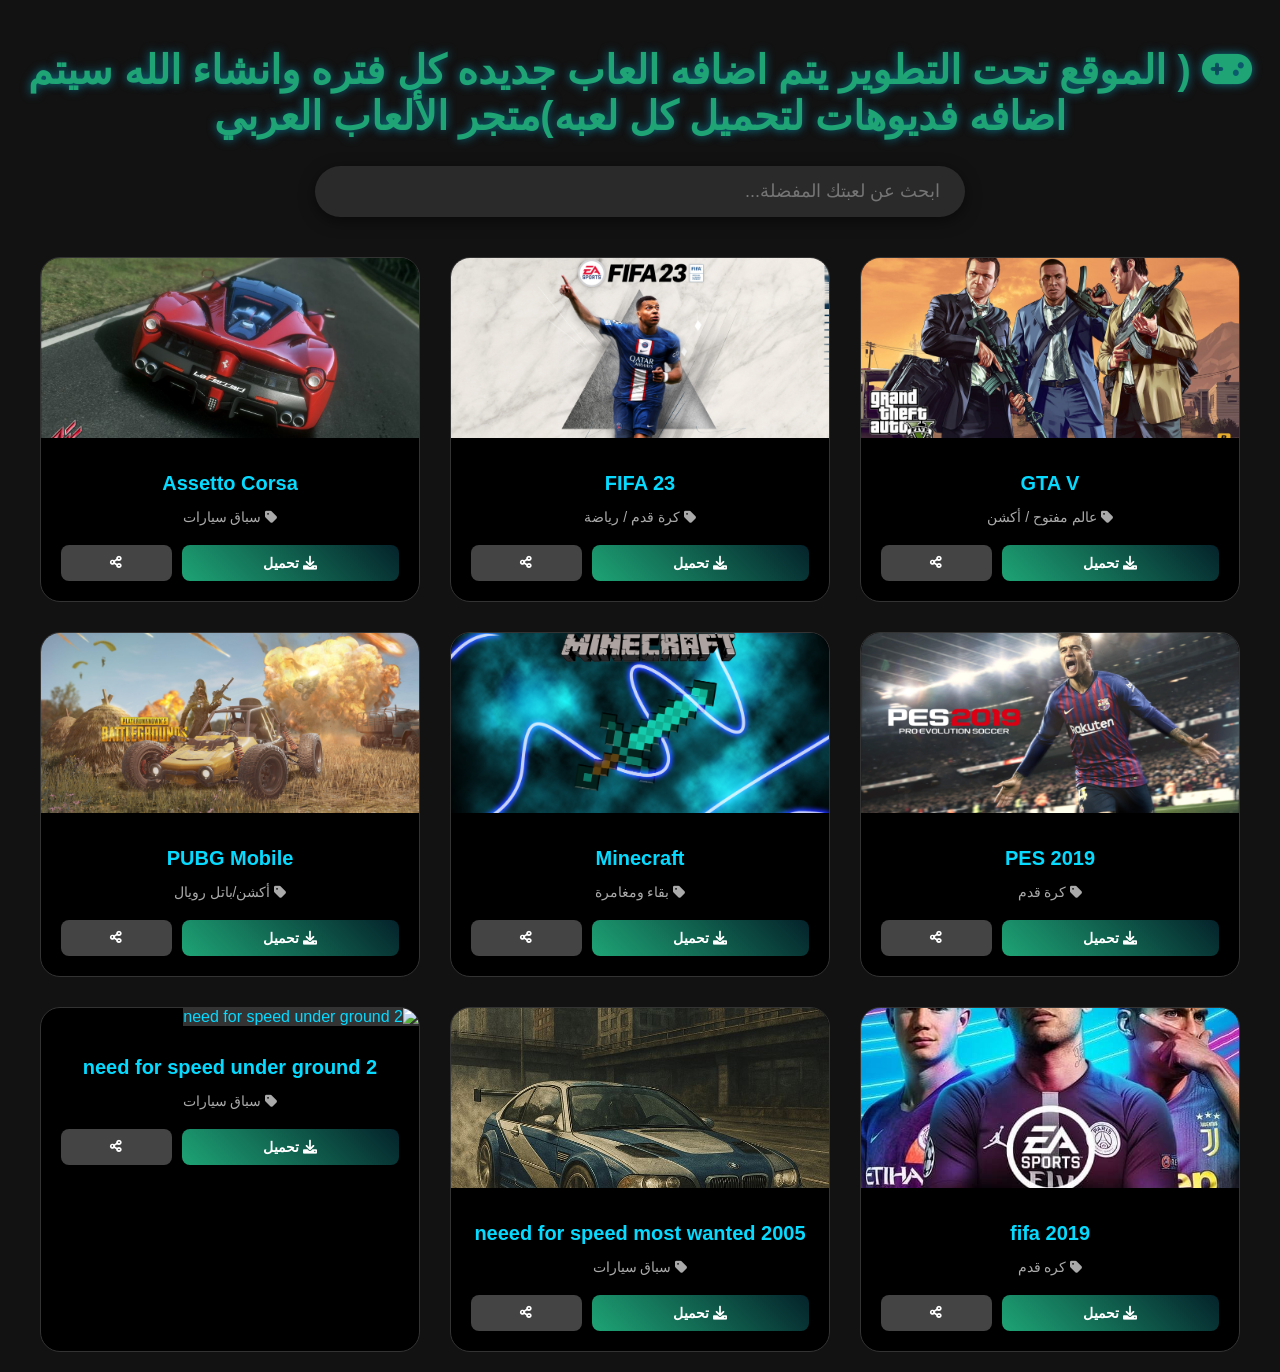
==== index.html @ 3ec13f33 "Add files via upload" ====
<!DOCTYPE html>
<html lang="ar" dir="rtl">
<head>
    <meta charset="UTF-8">
    <meta name="viewport" content="width=device-width, initial-scale=1.0">
    <meta name="google-site-verification" content="google784cfa0286885f52" />
    <title>متجر الألعاب العربي</title>
    <link rel="icon" type="image/png" href="favicon.png">
    <link rel="stylesheet" href="style.css">
    <link rel="stylesheet" href="https://cdnjs.cloudflare.com/ajax/libs/font-awesome/6.0.0/css/all.min.css">
</head>
<body>

    <header>
        <h1><i class="fas fa-gamepad"></i> ( الموقع تحت التطوير يتم اضافه العاب جديده كل فتره وانشاء الله سيتم اضافه فديوهات لتحميل كل لعبه)متجر الألعاب العربي</h1>
        <div class="search-container">
            <input type="text" id="searchBar" placeholder="ابحث عن لعبتك المفضلة..." onkeyup="searchgames()">
        </div>
    </header>

    <main id="gamesContainer">
        </main>

    <script src="script.js"></script>
</body>
</html>
---- style.css ----
:root {
    --primary: #1ea475;
    --secondary: #04222a;
    --dark: #121212;
    --card-bg: #000000;
    --text: #06daff;
}

body {
    font-family: 'Segoe UI', Tahoma, sans-serif;
    background-color: var(--dark);
    color: var(--text);
    margin: 0;
    padding: 20px;
    direction: rtl;
}

header h1 {
    text-align: center;
    color: var(--primary);
    font-size: 2.5rem;
    text-shadow: 0 0 10px rgba(0,210,255,0.5);
}

.search-container {
    text-align: center;
    margin-bottom: 40px;
}

#searchBar {
    width: 80%;
    max-width: 600px;
    padding: 15px 25px;
    border-radius: 50px;
    border: none;
    background: #2a2a2a;
    color: white;
    font-size: 18px;
    box-shadow: 0 4px 15px rgba(0,0,0,0.5);
    outline: none;
    transition: 0.3s;
}

#searchBar:focus {
    box-shadow: 0 0 20px var(--primary);
}

#gamesContainer {
    display: grid;
    grid-template-columns: repeat(auto-fill, minmax(280px, 1fr));
    gap: 30px;
    max-width: 1200px;
    margin: 0 auto;
}

.game-card {
    background: var(--card-bg);
    border-radius: 20px;
    overflow: hidden;
    transition: 0.4s;
    border: 1px solid #333;
    position: relative;
}

.game-card:hover {
    transform: translateY(-10px) scale(1.02);
    border-color: var(--primary);
}

.game-img {
    width: 100%;
    height: 180px;
    background: #333;
    object-fit: cover;
}

.game-info {
    padding: 20px;
    text-align: center;
}

.game-info h3 {
    margin: 10px 0;
    font-size: 20px;
}

.game-info p {
    color: #aaa;
    font-size: 14px;
    margin-bottom: 20px;
}

.btns-group {
    display: flex;
    gap: 10px;
    justify-content: center;
}

.download-btn {
    flex: 2;
    background: linear-gradient(45deg, var(--primary), var(--secondary));
    color: white;
    padding: 10px;
    text-decoration: none;
    border-radius: 8px;
    font-weight: bold;
    font-size: 14px;
}

.share-btn {
    flex: 1;
    background: #444;
    color: white;
    border: none;
    border-radius: 8px;
    cursor: pointer;
    transition: 0.3s;
}

.share-btn:hover {
    background: #555;
    color: var(--primary);
}
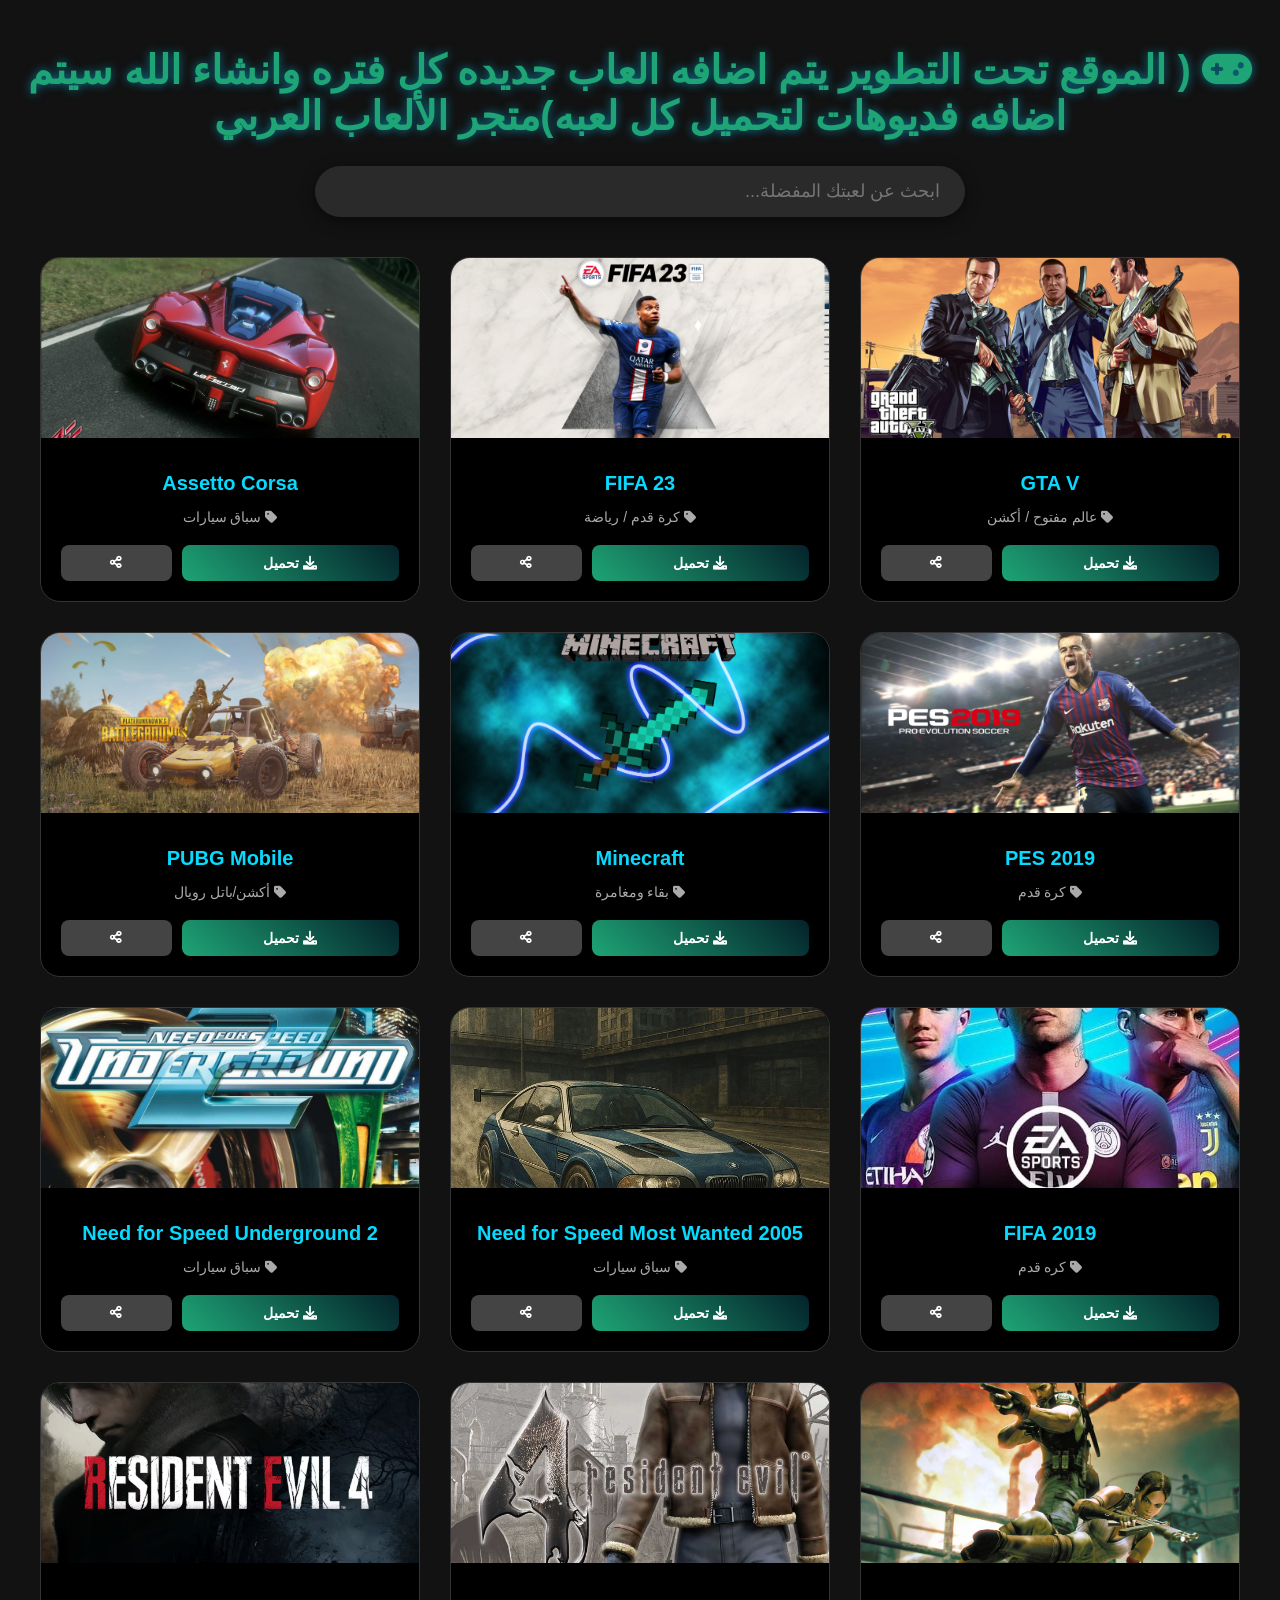
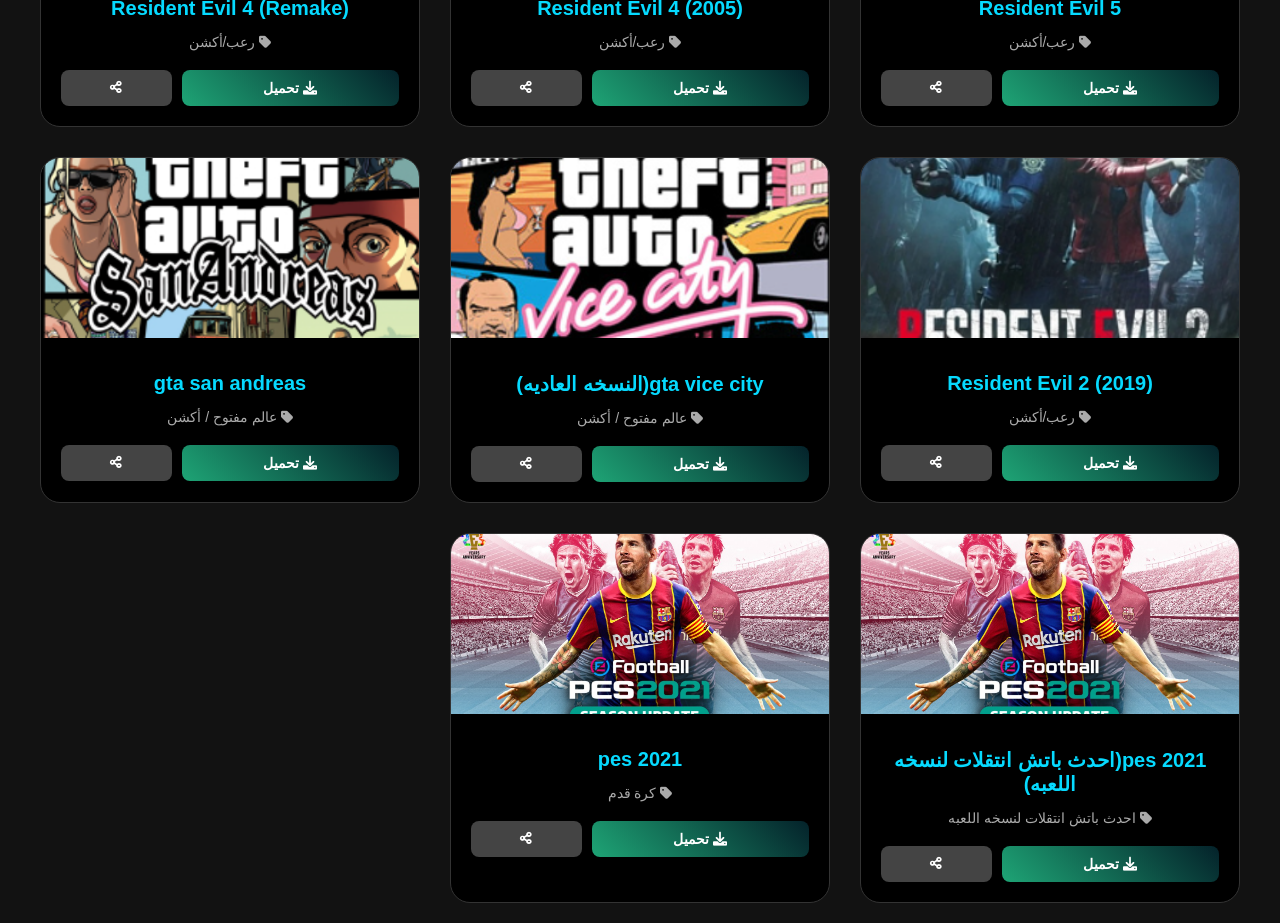
==== commit 97604173: "Add files via upload" ====
--- a/index.html
+++ b/index.html
@@ -14,7 +14,7 @@
     <header>
         <h1><i class="fas fa-gamepad"></i> ( الموقع تحت التطوير يتم اضافه العاب جديده كل فتره وانشاء الله سيتم اضافه فديوهات لتحميل كل لعبه)متجر الألعاب العربي</h1>
         <div class="search-container">
-            <input type="text" id="searchBar" placeholder="ابحث عن لعبتك المفضلة..." onkeyup="searchgames()">
+            <input type="text" id="searchBar" placeholder="ابحث عن لعبتك المفضلة...">
         </div>
     </header>
 
